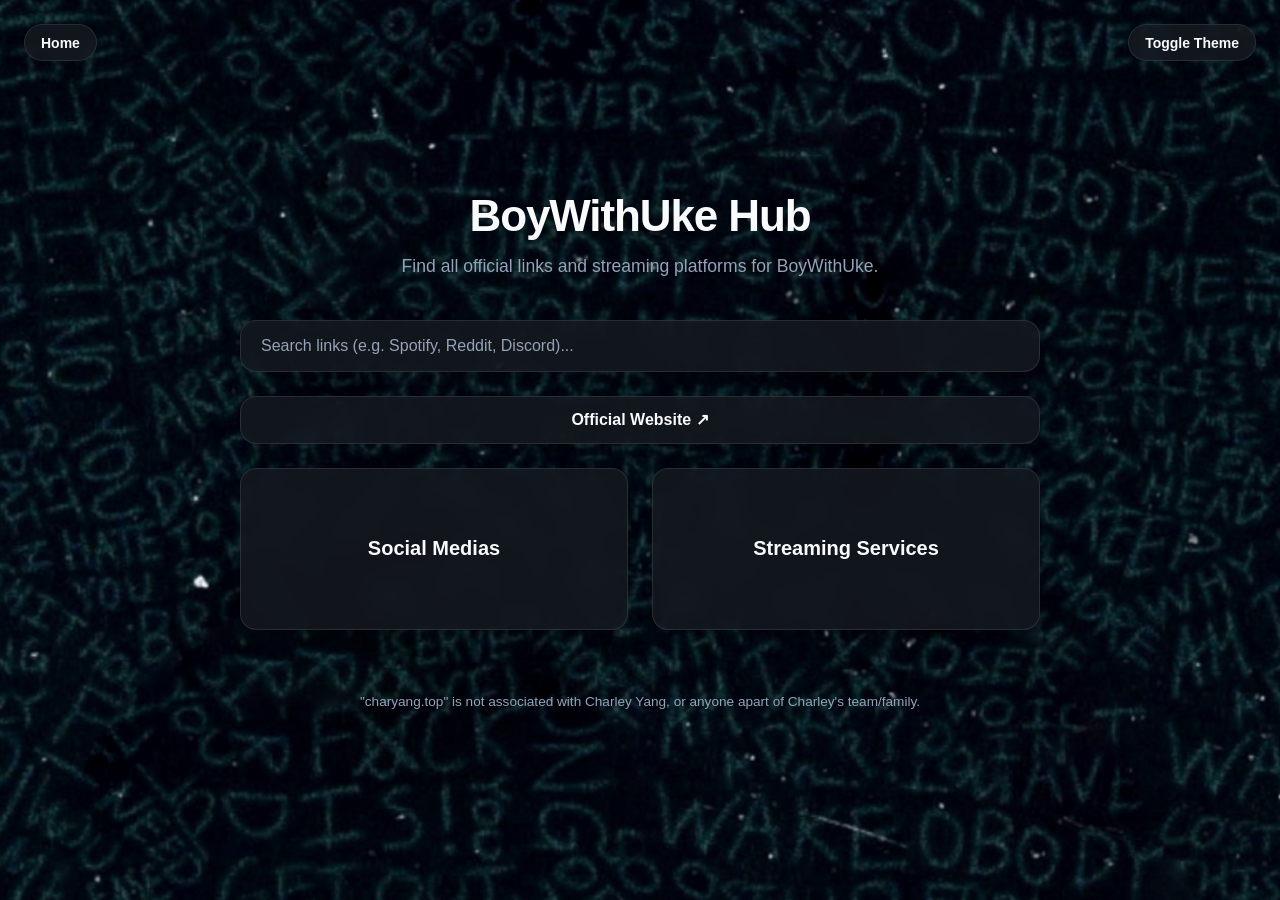
==== boywithuke.html @ 502258c9 "Force tracking all files" ====
<!DOCTYPE html>
<html lang="en">
<head>
  <meta charset="UTF-8">
  <meta name="viewport" content="width=device-width, initial-scale=1.0">
  <title>BoyWithUke Hub</title>
  <link rel="stylesheet" href="bwu_style.css">
  <script src="theme.js"></script>
</head>
<body>

  <!-- Home Button (Top Left) -->
  <a href="index.html" class="home-btn" aria-label="Home Page">
    <span>Home</span>
  </a>

  <!-- Toggle Switch Button (Top Right) -->
  <button id="theme-toggle" class="theme-toggle-btn" aria-label="Toggle Theme">
    <span>Toggle Theme</span>
  </button>

  <header>
    <h1>BoyWithUke Hub</h1>
    <p>Find all official links and streaming platforms for BoyWithUke.</p>
  </header>

  <main class="hub-grid">
    
    <!-- Full-Width Live Search Bar -->
    <div class="search-container">
      <input 
        type="text" 
        id="hub-search" 
        class="search-input" 
        placeholder="Search links (e.g. Spotify, Reddit, Discord)..." 
        aria-label="Search links"
      />
    </div>

    <!-- Official Website Button (Under Search Bar) -->
    <div class="official-site-container">
      <a href="https://boywithukemusic.com" target="_blank" rel="noopener" class="official-site-btn">
        Official Website ↗
      </a>
    </div>

    <!-- BOX 1: Social Medias Dropdown Card -->
    <details class="hub-card dropdown-card">
      <summary class="dropdown-header">
        <span>Social Medias</span>
      </summary>
      <ul class="dropdown-list">
        <li><a href="https://www.chess.com/member/ookbaba360" target="_blank" rel="noopener">Chess</a></li>
        <li><a href="https://discord.gg/boywithuke" target="_blank" rel="noopener">Discord</a></li>
        <li><a href="https://www.facebook.com/profile.php?id=100080489170626" target="_blank" rel="noopener">FaceBook</a></li>
        <li><a href="https://instagram.com/boywithuke" target="_blank" rel="noopener">Instagram</a></li>
        <li><a href="https://www.last.fm/music/BoyWithUke" target="_blank" rel="noopener">LastFM</a></li>
        <li><a href="https://www.linkedin.com/in/charley-yang-881997323?trk=people-guest_people_search-card" target="_blank" rel="noopener">LinkedIn</a></li>
        <li><a href="https://www.pinterest.com/ookbaba/" target="_blank" rel="noopener">Pinterest</a></li>
        <li><a href="https://reddit.com/user/boywithukeofficial" target="_blank" rel="noopener">Reddit</a></li>
        <li><a href="https://reddit.com/r/boywithuke" target="_blank" rel="noopener">Subreddit</a></li>
        <li><a href="https://www.threads.com/@boywithuke" target="_blank" rel="noopener">Threads</a></li>
        <li><a href="https://tiktok.com/@boywithuke" target="_blank" rel="noopener">TikTok</a></li>
        <li><a href="https://twitch.tv/boywithuke" target="_blank" rel="noopener">Twitch</a></li>
        <li><a href="https://x.com/boywithukes" target="_blank" rel="noopener">Twitter</a></li>
        <li><a href="https://youtube.com/@boywithukeofficial" target="_blank" rel="noopener">YouTube</a></li>
      </ul>
    </details>

    <!-- BOX 2: Streaming Services Dropdown Card -->
    <details class="hub-card dropdown-card">
      <summary class="dropdown-header">
        <span>Streaming Services</span>
      </summary>
      <ul class="dropdown-list">
<li><a href="https://music.amazon.com/artists/B08RCMJJVY/boywithuke" target="_blank" rel="noopener">Amazon Music</a></li>
<li><a href="https://play.anghami.com/artist/8464293" target="_blank" rel="noopener">Anghami</a></li>
<li><a href="https://music.apple.com/us/artist/boywithuke/1546517368" target="_blank" rel="noopener">Apple Music</a></li>
<li><a href="https://audiomack.com/boywithuke" target="_blank" rel="noopener">Audiomack</a></li>
<li><a href="https://s.awa.fm/artist/fac7e7e00cb5b2b17556" target="_blank" rel="noopener">AWA</a></li>
<li><a href="https://boywithuke.bandcamp.com" target="_blank" rel="noopener">Bandcamp</a></li>
<li><a href="https://www.boomplay.com/artists/EQIyK9Ru8YL6T3d7OgfO3oAd" target="_blank" rel="noopener">Boomplay</a></li>
<li><a href="https://www.deezer.com/us/artist/154743492" target="_blank" rel="noopener">Deezer</a></li>
<li><a href="https://gaana.com/artist/boywithuke" target="_blank" rel="noopener">Gaana</a></li>
<li><a href="https://www.hoopladigital.com/artist/boywithuke/12974682070" target="_blank" rel="noopener">Hoopla</a></li>
<li><a href="https://www.iheart.com/artist/boywithuke-35845866/" target="_blank" rel="noopener">iHeartRadio</a></li>
<li><a href="https://www.jango.com/music/BoyWithUke" target="_blank" rel="noopener">Jango</a></li>
<li><a href="https://www.jiosaavn.com/artist/boywithuke-songs/0njb,f9xiKQ_" target="_blank" rel="noopener">JioSaavn</a></li>
<li><a href="https://www.joox.com/my-en/artist/8gfAkbcJoDAmw3vnfpUbHg==" target="_blank" rel="noopener">Joox</a></li>
<li><a href="https://www.kkbox.com/tw/tc/artist/__X_PZC9v1wl2Ihz7v" target="_blank" rel="noopener">KKBOX</a></li>
<li><a href="https://www.kugou.com/yy/html/search.html#searchType=song&searchKeyWord=boywithuke" target="_blank" rel="noopener">Kugou Music</a></li>
<li><a href="https://www.kuwo.cn/search/list?key=BoyWithUke" target="_blank" rel="noopener">Kuwo Music</a></li>
<li><a href="https://music.line.me/webapp/artist/mi00000000175f11fd" target="_blank" rel="noopener">LINE Music</a></li>
<li><a href="https://www.liveone.com/artist/boywithuke" target="_blank" rel="noopener">LiveOne</a></li>
<li><a href="https://www.melon.com/artist/timeline.htm?artistId=2974742" target="_blank" rel="noopener">Melon</a></li>
<li><a href="https://moov.hk/#/artist/01526238" target="_blank" rel="noopener">MOOV</a></li>
<li><a href="https://music.163.com/#/artist?id=46848969" target="_blank" rel="noopener">NetEase Cloud Music</a></li>
<li><a href="https://www.pandora.com/artist/boywithuke/ARK4f4m3hJfdq6g" target="_blank" rel="noopener">Pandora</a></li>
<li><a href="https://y.qq.com/n/ryqq_v2/singer/000xbdIN0bZHni" target="_blank" rel="noopener">QQ Music</a></li>
<li><a href="https://www.qobuz.com/us-en/interpreter/boywithuke/3286877" target="_blank" rel="noopener">Qobuz</a></li>
<li><a href="https://www.siriusxm.com/artists/boywithuke" target="_blank" rel="noopener">SiriusXM</a></li>
<li><a href="https://soundcloud.com/boywithuke" target="_blank" rel="noopener">SoundCloud</a></li>
<li><a href="https://open.spotify.com/artist/1Cd373x8qzC7SNUg5IToqp" target="_blank" rel="noopener">Spotify</a></li>
<li><a href="https://tidal.com/browse/artist/25572239" target="_blank" rel="noopener">TIDAL</a></li>
<li><a href="https://music.yandex.com/artist/10604517" target="_blank" rel="noopener">Yandex Music</a></li>
<li><a href="https://music.youtube.com/channel/UCLH4vYfM1sKZ4f5jV0g9KzA" target="_blank" rel="noopener">YouTube Music</a></li>
<li><a href="https://musik.yousee.dk/kunstner/44988665" target="_blank" rel="noopener">YouSee Musik</a></li>
      </ul>
    </details>

  </main>

  <footer>
    <p>"charyang.top" is not associated with Charley Yang, or anyone apart of Charley's team/family.</p>
  </footer>

  <!-- Search Script -->
  <script>
    document.addEventListener('DOMContentLoaded', () => {
      const searchInput = document.getElementById('hub-search');
      const dropdownCards = document.querySelectorAll('.dropdown-card');

      searchInput.addEventListener('input', (e) => {
        const query = e.target.value.toLowerCase().trim();

        dropdownCards.forEach((card) => {
          const listItems = card.querySelectorAll('.dropdown-list li');
          let hasMatch = false;

          listItems.forEach((li) => {
            const text = li.textContent.toLowerCase();
            if (query === '' || text.includes(query)) {
              li.style.display = '';
              if (query !== '') hasMatch = true;
            } else {
              li.style.display = 'none';
            }
          });

          if (query !== '') {
            if (hasMatch) {
              card.style.display = '';
              card.open = true;
            } else {
              card.style.display = 'none';
            }
          } else {
            card.style.display = '';
            card.open = false;
          }
        });
      });
    });
  </script>

</body>
</html>
---- bwu_style.css ----
/* DARK MODE (New Default) */
:root {
  --bg-image: url('assets/bwubg_dark.png');
  --bg-overlay: rgba(13, 15, 18, 0);
  --card-bg: rgba(22, 25, 32, 0.8);
  --card-hover-bg: rgba(30, 35, 45, 0.95);
  --accent: #6366f1;
  --accent-hover: #818cf8;
  --text: #f8fafc;
  --muted: #94a3b8;
  --border: rgba(255, 255, 255, 0.1);
  --footer-text: #94a3b8;
  --card-shadow: 0 10px 25px -5px rgba(0, 0, 0, 0.3);
}

/* LIGHT MODE OVERRIDES */
[data-theme="light"] {
  --bg-image: url('assets/bwubg_light.png');
  --bg-overlay: rgba(255, 255, 255, 0);
  --card-bg: rgba(255, 255, 255, 0.75);
  --card-hover-bg: rgba(255, 255, 255, 0.9);
  --accent: #4f46e5;
  --accent-hover: #4338ca;
  --text: #0f172a;
  --muted: #475569;
  --border: rgba(226, 232, 240, 0.8);
  --footer-text: #334155;
  --card-shadow: 0 10px 25px -5px rgba(0, 0, 0, 0.05);
}
* {
  box-sizing: border-box;
  margin: 0;
  padding: 0;
}

body {
  font-family: -apple-system, BlinkMacSystemFont, 'Segoe UI', Roboto, Helvetica, Arial, sans-serif;
  background-image: linear-gradient(var(--bg-overlay), var(--bg-overlay)), var(--bg-image);
  background-size: cover;
  background-position: center;
  background-attachment: fixed;
  background-repeat: no-repeat;
  color: var(--text);
  min-height: 100vh;
  display: flex;
  flex-direction: column;
  align-items: center;
  justify-content: center;
  padding: 2rem 1rem;
  transition: background-image 0.3s ease, color 0.3s ease;
}

/* Navigation Buttons (Top Bar) */
.home-btn {
  position: absolute;
  top: 1.5rem;
  left: 1.5rem;
  background: var(--card-bg);
  border: 1px solid var(--border);
  border-radius: 999px;
  padding: 0.6rem 1rem;
  color: var(--text);
  font-weight: 600;
  font-size: 0.875rem;
  text-decoration: none;
  cursor: pointer;
  backdrop-filter: blur(8px);
  display: flex;
  align-items: center;
  gap: 0.5rem;
  transition: all 0.2s ease;
  box-shadow: var(--card-shadow);
}

.home-btn:hover {
  border-color: var(--accent);
  transform: translateY(-2px);
}

.theme-toggle-btn {
  position: absolute;
  top: 1.5rem;
  right: 1.5rem;
  background: var(--card-bg);
  border: 1px solid var(--border);
  border-radius: 999px;
  padding: 0.6rem 1rem;
  color: var(--text);
  font-weight: 600;
  font-size: 0.875rem;
  cursor: pointer;
  backdrop-filter: blur(8px);
  display: flex;
  align-items: center;
  gap: 0.5rem;
  transition: all 0.2s ease;
  box-shadow: var(--card-shadow);
}

.theme-toggle-btn:hover {
  border-color: var(--accent);
  transform: translateY(-2px);
}

/* Header Styling */
header {
  text-align: center;
  margin-bottom: 2.5rem;
  max-width: 600px;
}

header h1 {
  font-size: 2.75rem;
  font-weight: 800;
  letter-spacing: -0.025em;
  margin-bottom: 0.75rem;
}

header p {
  color: var(--muted);
  font-size: 1.1rem;
  line-height: 1.5;
}

/* Hub Grid Container */
.hub-grid {
  display: grid;
  grid-template-columns: repeat(2, 1fr);
  gap: 1.5rem;
  width: 100%;
  max-width: 800px;
  justify-content: center;
  align-items: start;
}

@media (max-width: 640px) {
  .hub-grid {
    grid-template-columns: 1fr;
  }
}

/* Search Bar Container */
.search-container {
  grid-column: 1 / -1;
  width: 100%;
}

.search-input {
  width: 100%;
  padding: 1rem 1.25rem;
  background: var(--card-bg);
  border: 1px solid var(--border);
  border-radius: 16px;
  color: var(--text);
  font-size: 1rem;
  font-family: inherit;
  backdrop-filter: blur(12px);
  box-shadow: var(--card-shadow);
  outline: none;
  transition: all 0.25s ease;
}

.search-input::placeholder {
  color: var(--muted);
}

.search-input:focus {
  border-color: var(--accent);
  background: var(--card-hover-bg);
  box-shadow: 0 0 0 3px rgba(99, 102, 241, 0.2);
}

/* Official Website Button (Wide & Short) */
.official-site-container {
  grid-column: 1 / -1;
  width: 100%;
}

.official-site-btn {
  display: block;
  width: 100%;
  text-align: center;
  padding: 0.85rem 1.5rem;
  background: var(--card-bg);
  border: 1px solid var(--border);
  border-radius: 16px;
  color: var(--text);
  font-weight: 700;
  font-size: 1rem;
  text-decoration: none;
  backdrop-filter: blur(12px);
  box-shadow: var(--card-shadow);
  transition: all 0.25s ease;
}

.official-site-btn:hover {
  background: var(--card-hover-bg);
  border-color: var(--accent);
  color: var(--accent-hover);
  transform: translateY(-2px);
}

/* Dropdown Grid Cards (2-Column Side-by-Side) */
.dropdown-card {
  background: var(--card-bg);
  border: 1px solid var(--border);
  border-radius: 16px;
  padding: 0;
  min-height: 160px;
  width: 100%;
  overflow: hidden;
  box-shadow: var(--card-shadow);
  backdrop-filter: blur(12px);
  transition: background 0.25s ease, border-color 0.25s ease, transform 0.25s ease;
  align-self: start;
}

.dropdown-card:hover {
  background: var(--card-hover-bg);
  border-color: var(--accent);
  transform: translateY(-4px);
}

.dropdown-card[open] {
  border-color: var(--accent);
  background: var(--card-hover-bg);
}

/* Fully Clickable Header with Centered Title */
.dropdown-header {
  width: 100%;
  min-height: 160px;
  padding: 1.75rem;
  font-size: 1.25rem;
  font-weight: 700;
  color: var(--text);
  cursor: pointer;
  display: flex;
  align-items: center;
  justify-content: center;
  position: relative;
  list-style: none;
  user-select: none;
  text-align: center;
  transition: color 0.2s ease;
}

.dropdown-header::-webkit-details-marker {
  display: none;
}

.dropdown-header:hover {
  color: var(--accent-hover);
}

.dropdown-card[open] .dropdown-header {
  min-height: auto;
  padding: 1.5rem 1.75rem 1rem 1.75rem;
}

/* Right-Pinned Arrow Indicator */
.dropdown-header .chevron {
  position: absolute;
  right: 1.5rem;
  top: 50%;
  transform: translateY(-50%);
  color: var(--accent);
  font-size: 1.1rem;
  transition: transform 0.25s ease;
  pointer-events: none;
}

.dropdown-card[open] .dropdown-header .chevron {
  transform: translateY(-50%) rotate(90deg);
}

/* Dropdown Submenu Links */
.dropdown-list {
  list-style: none;
  padding: 0.5rem 1.25rem 1.5rem 1.25rem;
  margin: 0;
  width: 100%;
  display: flex;
  flex-direction: column;
  gap: 0.5rem;
  border-top: 1px solid var(--border);
}

.dropdown-list li a {
  display: flex;
  align-items: center;
  justify-content: center;
  padding: 0.65rem 0.85rem;
  color: var(--text);
  text-decoration: none;
  font-size: 0.95rem;
  font-weight: 500;
  border-radius: 8px;
  background: rgba(255, 255, 255, 0.03);
  border: 1px solid transparent;
  transition: all 0.2s ease;
  width: 100%;
}

.dropdown-list li a:hover {
  background: var(--accent);
  color: #ffffff;
  border-color: var(--accent-hover);
  transform: translateY(-2px);
}

/* Footer Styling */
footer {
  margin-top: 4rem;
  color: var(--footer-text);
  font-size: 0.85rem;
  text-align: center;
}
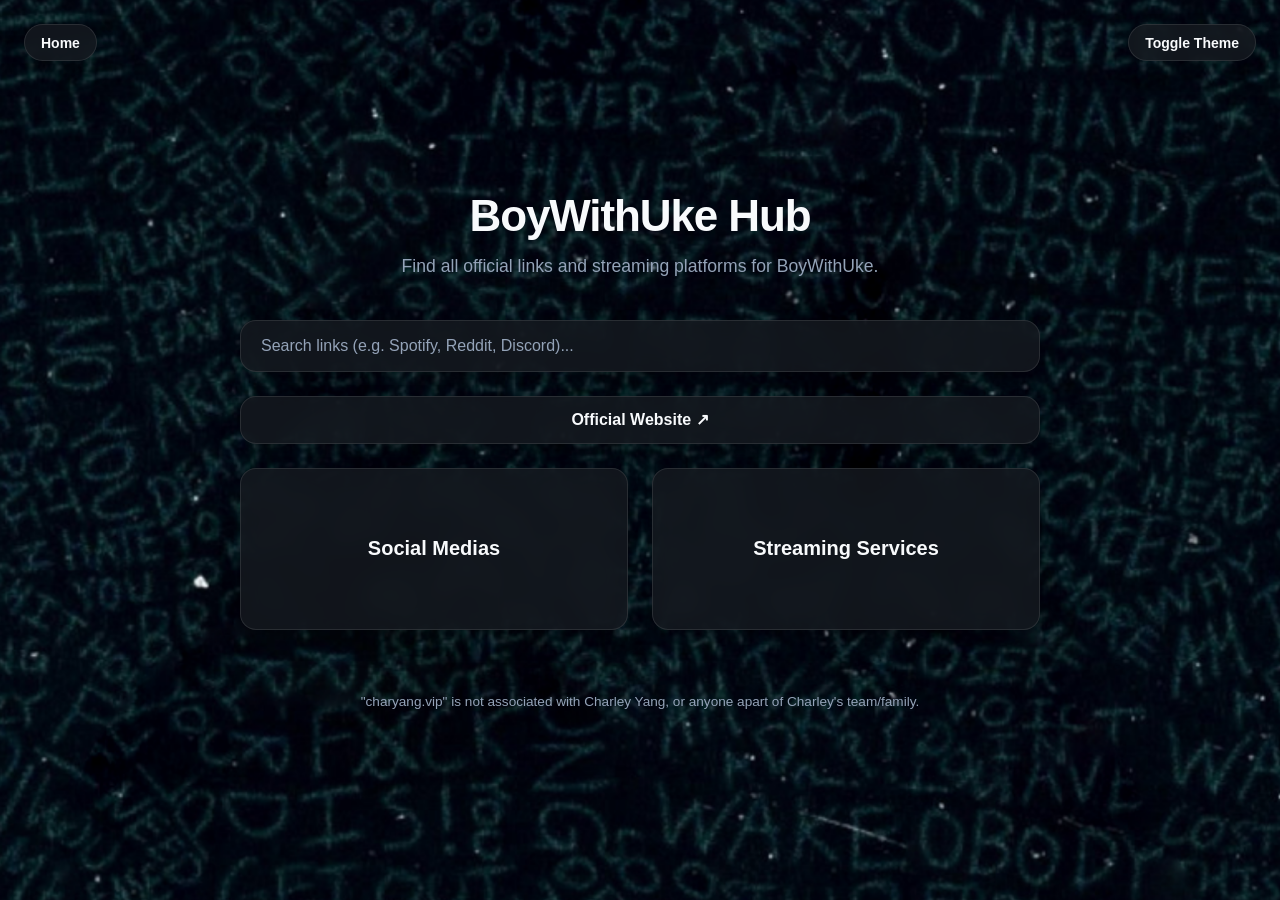
==== commit 9ec4527b: "Force tracking all files" ====
--- a/boywithuke.html
+++ b/boywithuke.html
@@ -6,6 +6,10 @@
   <title>BoyWithUke Hub</title>
   <link rel="stylesheet" href="bwu_style.css">
   <script src="theme.js"></script>
+  <link rel="apple-touch-icon" sizes="180x180" href="favicon/apple-touch-icon.png">
+  <link rel="icon" type="image/png" sizes="32x32" href="favicon/favicon-32x32.png">
+  <link rel="icon" type="image/png" sizes="16x16" href="favicon/favicon-16x16.png">
+  <link rel="manifest" href="/site.webmanifest">
 </head>
 <body>
 
@@ -111,7 +115,7 @@
   </main>
 
   <footer>
-    <p>"charyang.top" is not associated with Charley Yang, or anyone apart of Charley's team/family.</p>
+    <p>"charyang.vip" is not associated with Charley Yang, or anyone apart of Charley's team/family.</p>
   </footer>
 
   <!-- Search Script -->
--- a/bwu_style.css
+++ b/bwu_style.css
@@ -1,3 +1,9 @@
+/* Ensure canvas overscroll background matches dark mode default */
+html {
+  background-color: #0d0f12;
+  min-height: 100%;
+}
+
 /* DARK MODE (New Default) */
 :root {
   --bg-image: url('assets/bwubg_dark.png');
@@ -27,6 +33,12 @@
   --footer-text: #334155;
   --card-shadow: 0 10px 25px -5px rgba(0, 0, 0, 0.05);
 }
+
+[data-theme="light"],
+[data-theme="light"] body {
+  background-color: #f8fafc;
+}
+
 * {
   box-sizing: border-box;
   margin: 0;
@@ -35,6 +47,7 @@
 
 body {
   font-family: -apple-system, BlinkMacSystemFont, 'Segoe UI', Roboto, Helvetica, Arial, sans-serif;
+  background-color: #0d0f12;
   background-image: linear-gradient(var(--bg-overlay), var(--bg-overlay)), var(--bg-image);
   background-size: cover;
   background-position: center;
@@ -47,7 +60,7 @@
   align-items: center;
   justify-content: center;
   padding: 2rem 1rem;
-  transition: background-image 0.3s ease, color 0.3s ease;
+  transition: background-image 0.3s ease, color 0.3s ease, background-color 0.3s ease;
 }
 
 /* Navigation Buttons (Top Bar) */
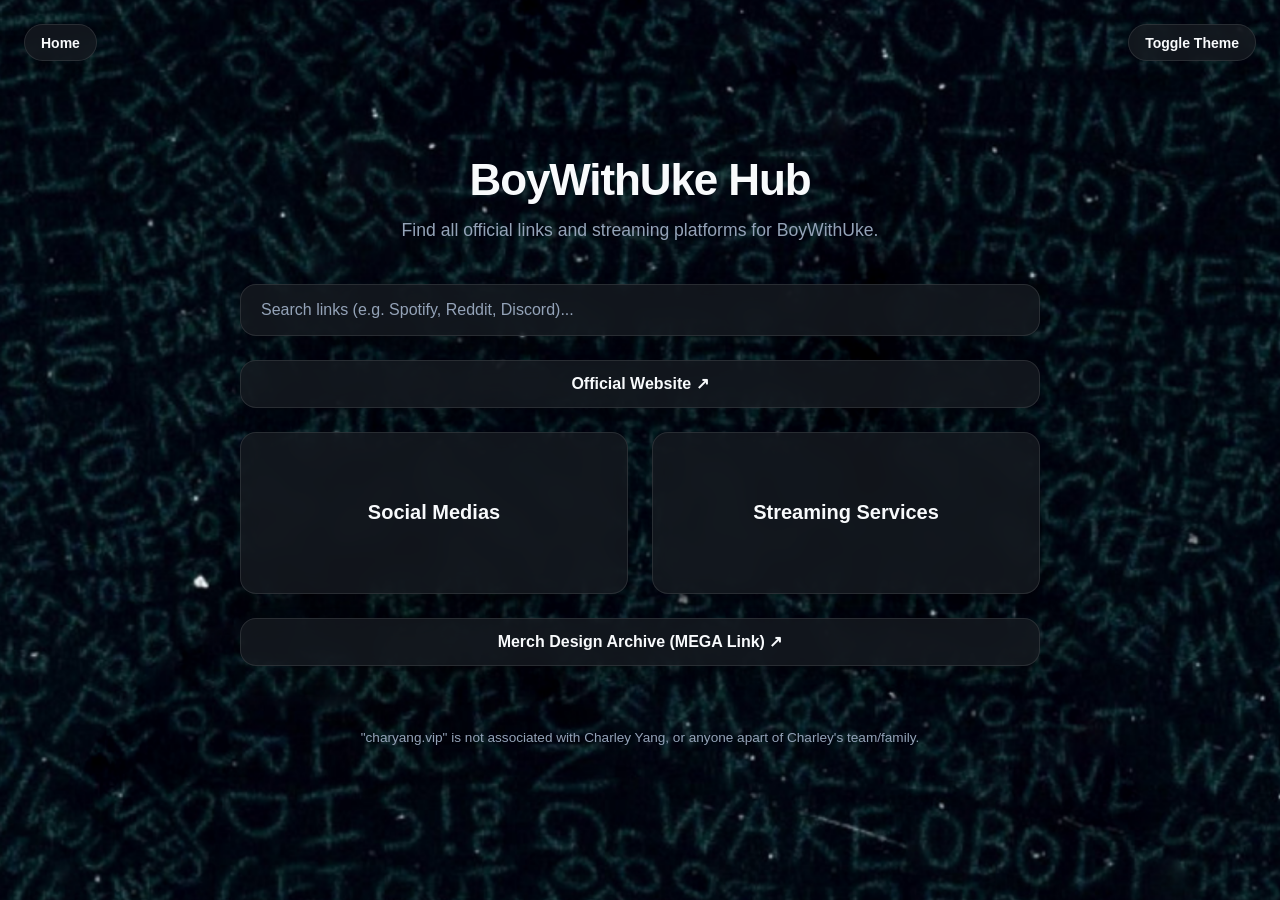
==== commit c6b67a86: "Force tracking all files" ====
--- a/boywithuke.html
+++ b/boywithuke.html
@@ -12,9 +12,8 @@
   <link rel="manifest" href="/site.webmanifest">
 </head>
 <body>
-
   <!-- Home Button (Top Left) -->
-  <a href="index.html" class="home-btn" aria-label="Home Page">
+  <a href="redirectmain.html" class="home-btn" aria-label="Home Page">
     <span>Home</span>
   </a>
 
@@ -112,6 +111,13 @@
       </ul>
     </details>
 
+    <!-- Merch Archive -->
+    <div class="official-site-container">
+      <a href="https://mega.nz/folder/T65UWALZ#J-19MGjhiqbyevCTzfdNLg" target="_blank" rel="noopener" class="official-site-btn">
+        Merch Design Archive (MEGA Link) ↗
+      </a>
+    </div>
+
   </main>
 
   <footer>
@@ -158,4 +164,4 @@
   </script>
 
 </body>
-</html>+</html>
